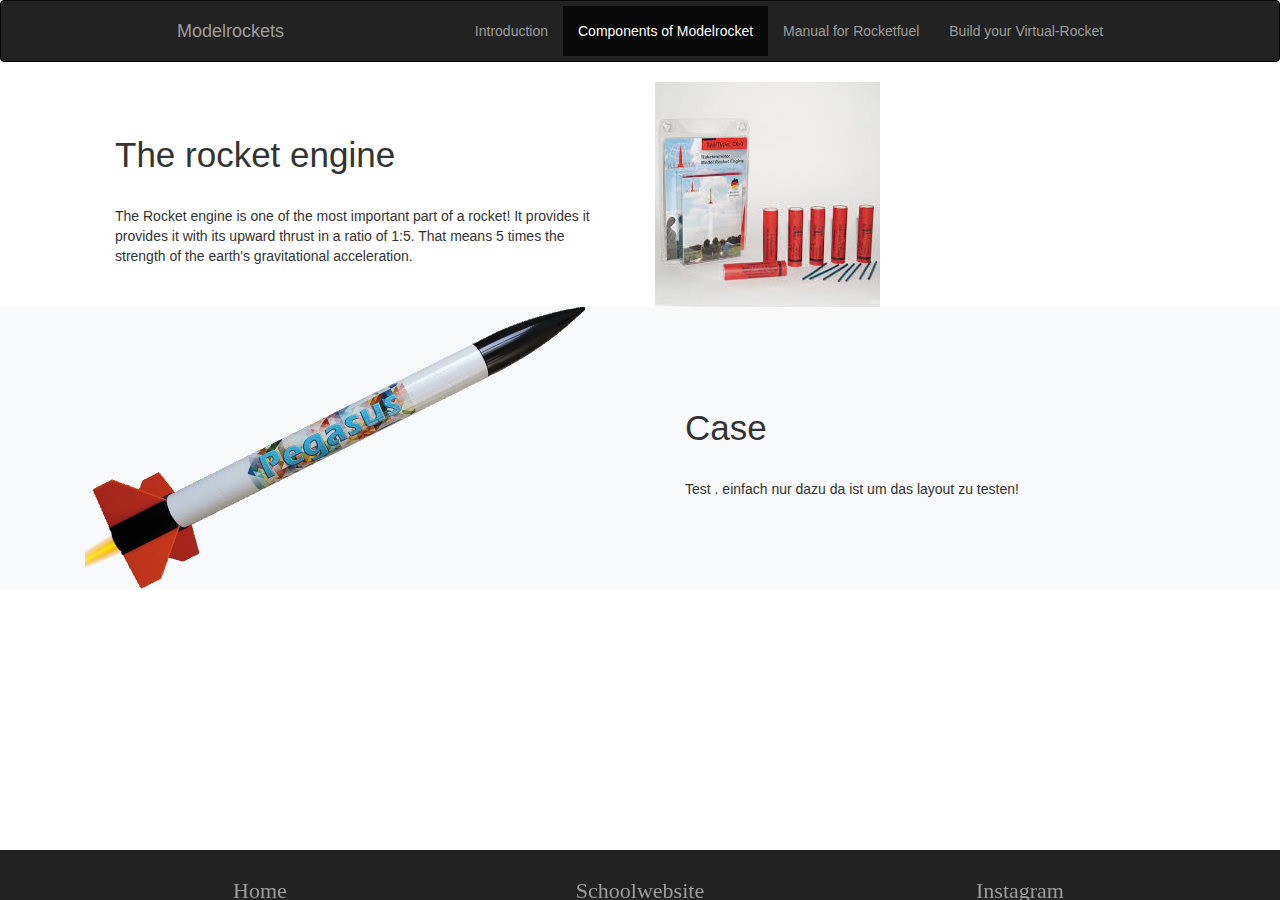
==== components/index.html @ 5a760076 "upload old website" ====
<!DOCTYPE html>
<html lang="en">
  <head>
    <meta charset="utf-8">
    <title>Modelrockets - Components</title>

    <link rel="stylesheet" href="https://stackpath.bootstrapcdn.com/bootstrap/4.3.1/css/bootstrap.min.css" integrity="sha384-ggOyR0iXCbMQv3Xipma34MD+dH/1fQ784/j6cY/iJTQUOhcWr7x9JvoRxT2MZw1T" crossorigin="anonymous">
    <script src="https://code.jquery.com/jquery-3.3.1.slim.min.js" integrity="sha384-q8i/X+965DzO0rT7abK41JStQIAqVgRVzpbzo5smXKp4YfRvH+8abtTE1Pi6jizo" crossorigin="anonymous"></script>
    <script src="https://cdnjs.cloudflare.com/ajax/libs/popper.js/1.14.7/umd/popper.min.js" integrity="sha384-UO2eT0CpHqdSJQ6hJty5KVphtPhzWj9WO1clHTMGa3JDZwrnQq4sF86dIHNDz0W1" crossorigin="anonymous"></script>
    <script src="https://stackpath.bootstrapcdn.com/bootstrap/4.3.1/js/bootstrap.min.js" integrity="sha384-JjSmVgyd0p3pXB1rRibZUAYoIIy6OrQ6VrjIEaFf/nJGzIxFDsf4x0xIM+B07jRM" crossorigin="anonymous"></script>
    <meta name="viewport" content="width=device-width, initial-scale=1, shrink-to-fit=no">

    <meta name="viewport" content="width=device-width, initial-scale=1">
    <link rel="stylesheet" href="https://maxcdn.bootstrapcdn.com/bootstrap/3.4.0/css/bootstrap.min.css">
    <script src="https://ajax.googleapis.com/ajax/libs/jquery/3.4.1/jquery.min.js"></script>
    <script src="https://maxcdn.bootstrapcdn.com/bootstrap/3.4.0/js/bootstrap.min.js"></script>

  </head>
  <body style="margin-bottom: 50px;">
    <!-- Navigationbar !-->

    <nav class="navbar navbar-inverse navbar-expand-lg">
      <div class="container-fluid">
        <div class="navbar-header">
          <a class="navbar-brand" href="../">Modelrockets</a>
        </div>
        <ul class="nav navbar-nav navbar-right">
          <li><a href="../">Introduction</a></li>
          <li class="active"><a href="#">Components of Modelrocket</a></li>
          <li><a href="../fuel">Manual for Rocketfuel</a></li>
          <li><a href="../virtual-rocket">Build your Virtual-Rocket</a></li>
        </ul>
      </div>
    </nav>

    <section>
      <div class="container">
        <div class="row align-items-center">
          <div class="col-lg-6 order-lg-2">
            <img src="img/component1.jpg" alt="Bild von Raketenmotor">
          </div>

          <div class="col-lg-6 order-lg-1">
            <div class="p-5">
              <h2 class="display-4">The rocket engine</h2>
              <br>
              <p>The Rocket engine is one of the most important part of a rocket! It provides it provides it with its upward thrust in a ratio of 1:5. That means 5 times the strength of the earth's gravitational acceleration.</p>
            </div>
          </div>
        </div>
      </div>
    </section>


        <section class="bg-light">
          <div class="container">
            <div class="row align-items-center">
              <div class="col-lg-6 order-lg-1">
                <img src="img/component2.png" alt="Gehäuse von Modellrakete" width="500px" height="282px">
              </div>

              <div class="col-lg-6 order-lg-2">
                <div class="p-5">
                  <h2 class="display-4">Case</h2>
                  <br>
                  <p>Test .  einfach nur dazu da ist um das layout zu testen!</p>
                </div>
              </div>
            </div>
          </div>
        </section>

  </body>

  <style>
    footer {
      position: fixed;
      height: 50px;
      bottom: 0px;
      left: 0px;
      right: 0px;
      margin-bottom: 0px;
    }
  </style>

  <footer style="background-color: #222222; padding-top:25px; padding-bottom: 18px; float: bottom;">
    <div class="container">
      <div class="row align-items-center">
        <div class="col-md-4 order-md-1 text-center">
          <p style="font-size: 22px; font-family: Times New Roman"><a style="color: #9d9d9d;" href="https://nydery.github.io/modelrockets">Home</a></p>
        </div>

        <div class="col-md-4 order-md-2 text-center">
          <p style="font-size: 22px; font-family: Times New Roman "><a style="color: #9d9d9d;" href="https://htl-leonding.at">Schoolwebsite</a></p>
        </div>

        <div class="col-md-4 order-md-3 text-center">
          <p style="font-size: 22px; font-family: Times New Roman "><a style="color: #9d9d9d;" href="https://www.instagram.com/htlleonding/">Instagram</a></p>
        </div>
      </div>
    </div>
  </footer>
</html>
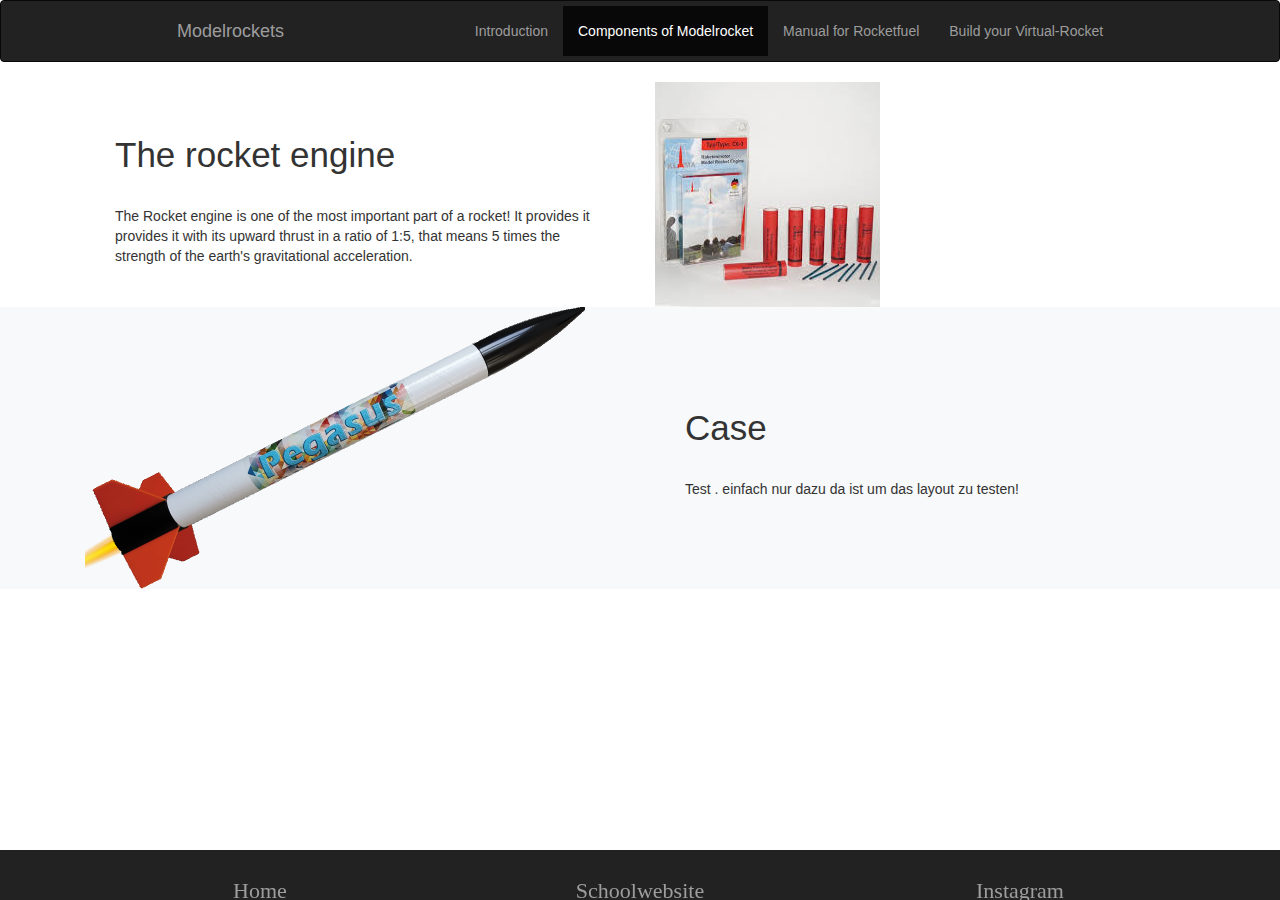
==== commit 93bb85cf: "text" ====
--- a/components/index.html
+++ b/components/index.html
@@ -37,14 +37,14 @@
       <div class="container">
         <div class="row align-items-center">
           <div class="col-lg-6 order-lg-2">
-            <img src="img/component1.jpg" alt="Bild von Raketenmotor">
+            <img src="img/component1.jpg" alt="Bild von einem Raketenmotor">
           </div>
 
           <div class="col-lg-6 order-lg-1">
             <div class="p-5">
               <h2 class="display-4">The rocket engine</h2>
               <br>
-              <p>The Rocket engine is one of the most important part of a rocket! It provides it provides it with its upward thrust in a ratio of 1:5. That means 5 times the strength of the earth's gravitational acceleration.</p>
+              <p>The Rocket engine is one of the most important part of a rocket! It provides it provides it with its upward thrust in a ratio of 1:5, that means 5 times the strength of the earth's gravitational acceleration.</p>
             </div>
           </div>
         </div>
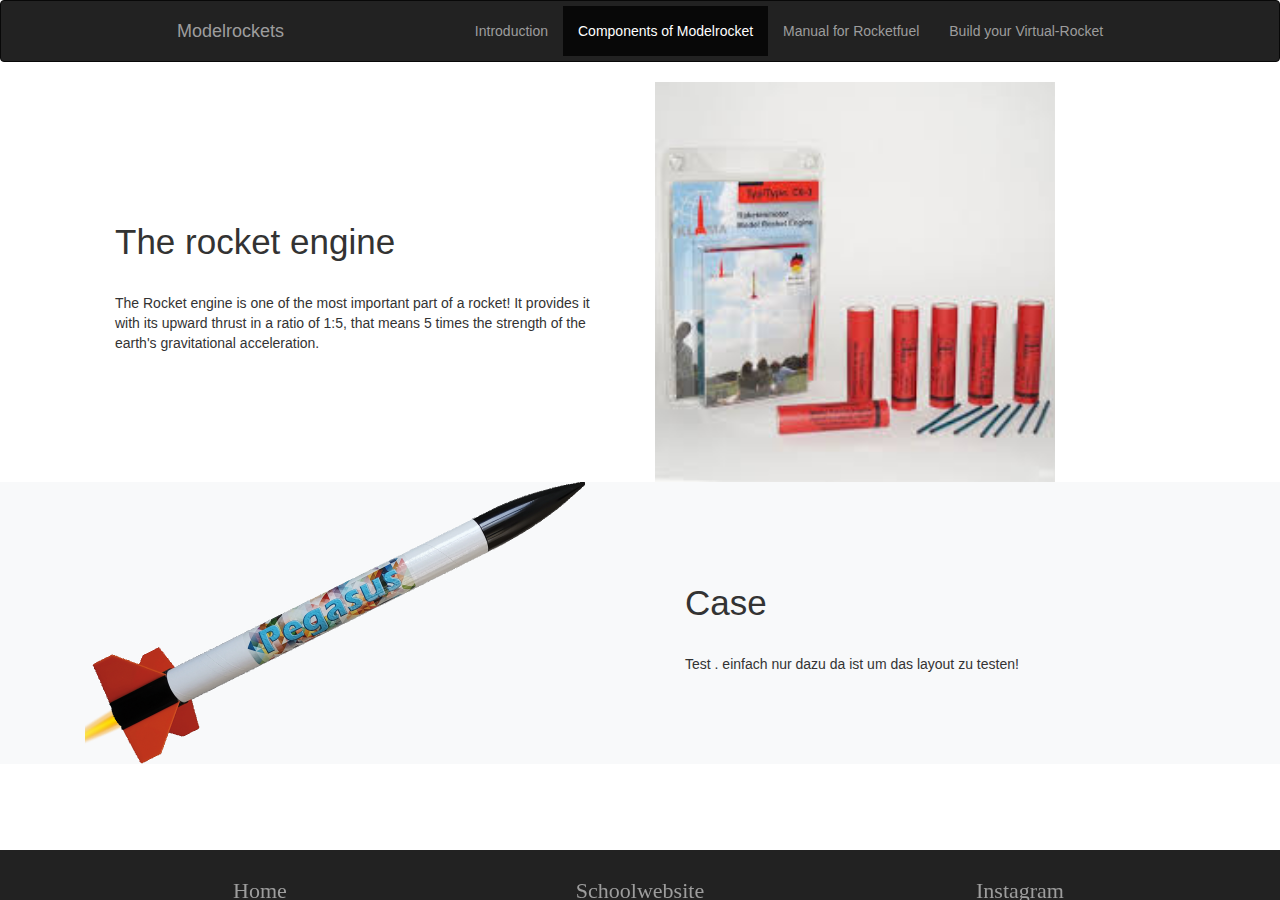
==== commit 714be076: "fixed grammer error" ====
--- a/components/index.html
+++ b/components/index.html
@@ -37,14 +37,14 @@
       <div class="container">
         <div class="row align-items-center">
           <div class="col-lg-6 order-lg-2">
-            <img src="img/component1.jpg" alt="Bild von einem Raketenmotor">
+            <img src="img/component1.jpg" width="400px" height="400px" alt="Bild von einem Raketenmotor">
           </div>
 
           <div class="col-lg-6 order-lg-1">
             <div class="p-5">
               <h2 class="display-4">The rocket engine</h2>
               <br>
-              <p>The Rocket engine is one of the most important part of a rocket! It provides it provides it with its upward thrust in a ratio of 1:5, that means 5 times the strength of the earth's gravitational acceleration.</p>
+              <p>The Rocket engine is one of the most important part of a rocket! It provides it with its upward thrust in a ratio of 1:5, that means 5 times the strength of the earth's gravitational acceleration.</p>
             </div>
           </div>
         </div>
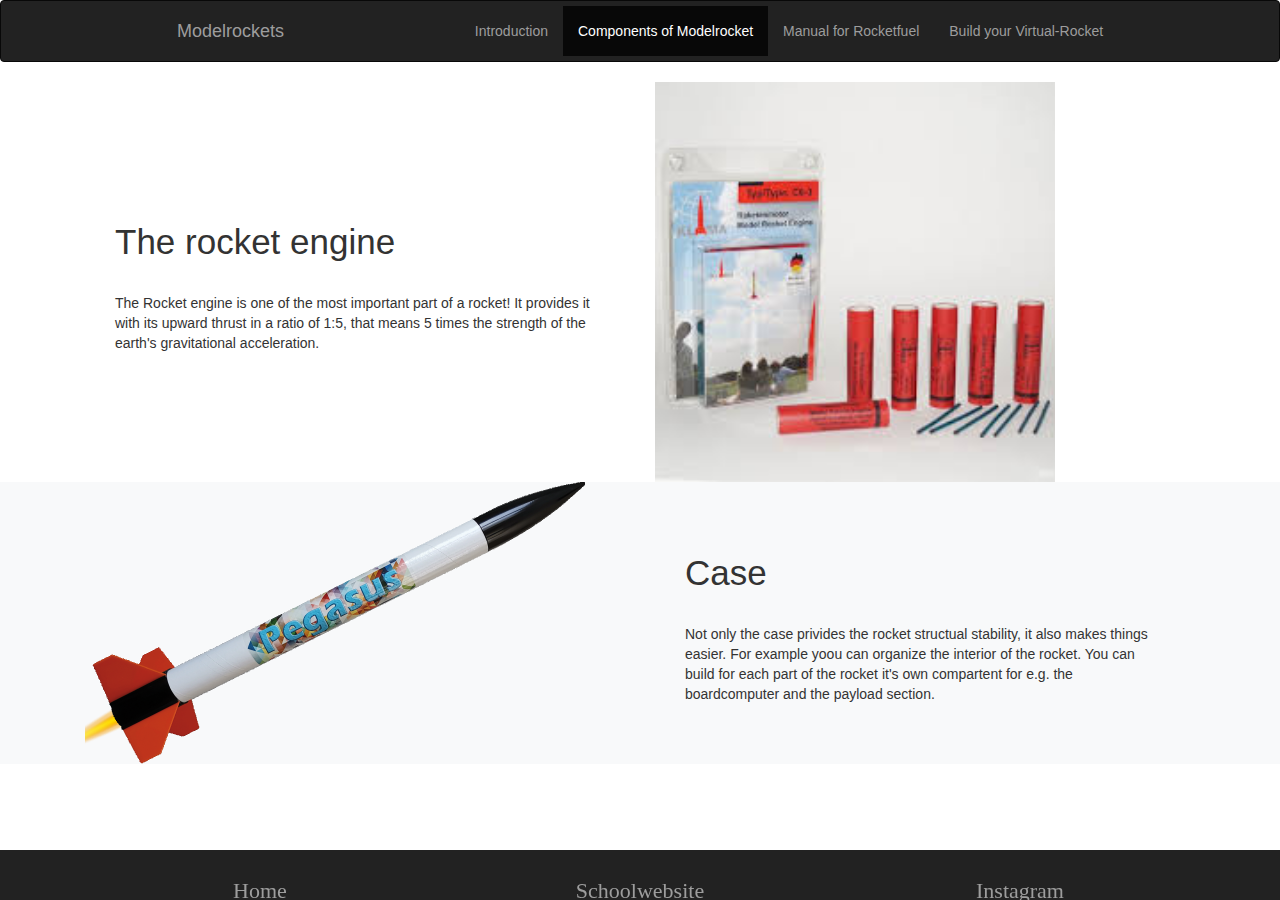
==== commit 7fb443c8: "Added Text" ====
--- a/components/index.html
+++ b/components/index.html
@@ -63,7 +63,7 @@
                 <div class="p-5">
                   <h2 class="display-4">Case</h2>
                   <br>
-                  <p>Test .  einfach nur dazu da ist um das layout zu testen!</p>
+                  <p>Not only the case privides the rocket structual stability, it also makes things easier. For example yoou can organize the interior of the rocket. You can build for each part of the rocket it's own compartent for e.g. the boardcomputer and the payload section.</p>
                 </div>
               </div>
             </div>
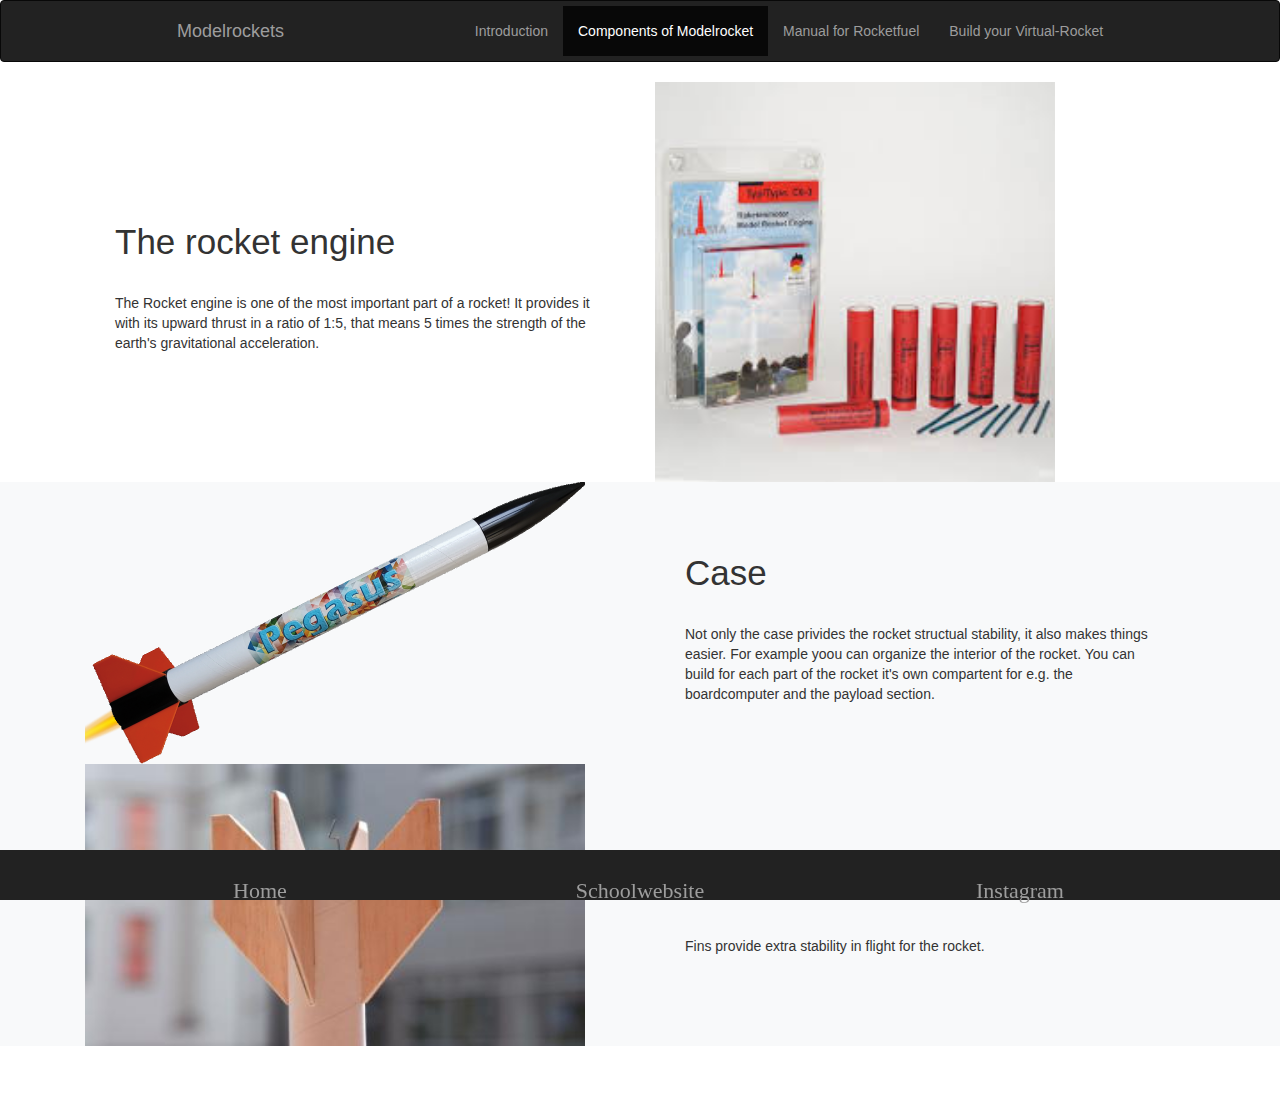
==== commit 93b1617c: "Added section" ====
--- a/components/index.html
+++ b/components/index.html
@@ -70,6 +70,24 @@
           </div>
         </section>
 
+        <section class="bg-light">
+          <div class="container">
+            <div class="row align-items-center">
+              <div class="col-lg-6 order-lg-1">
+                <img src="img/component3.jpg" alt="Gehäuse von Modellrakete" width="500px" height="282px">
+              </div>
+
+              <div class="col-lg-6 order-lg-2">
+                <div class="p-5">
+                  <h2 class="display-4">Fins</h2>
+                  <br>
+                  <p>Fins provide extra stability in flight for the rocket.</p>
+                </div>
+              </div>
+            </div>
+          </div>
+        </section>
+
   </body>
 
   <style>
